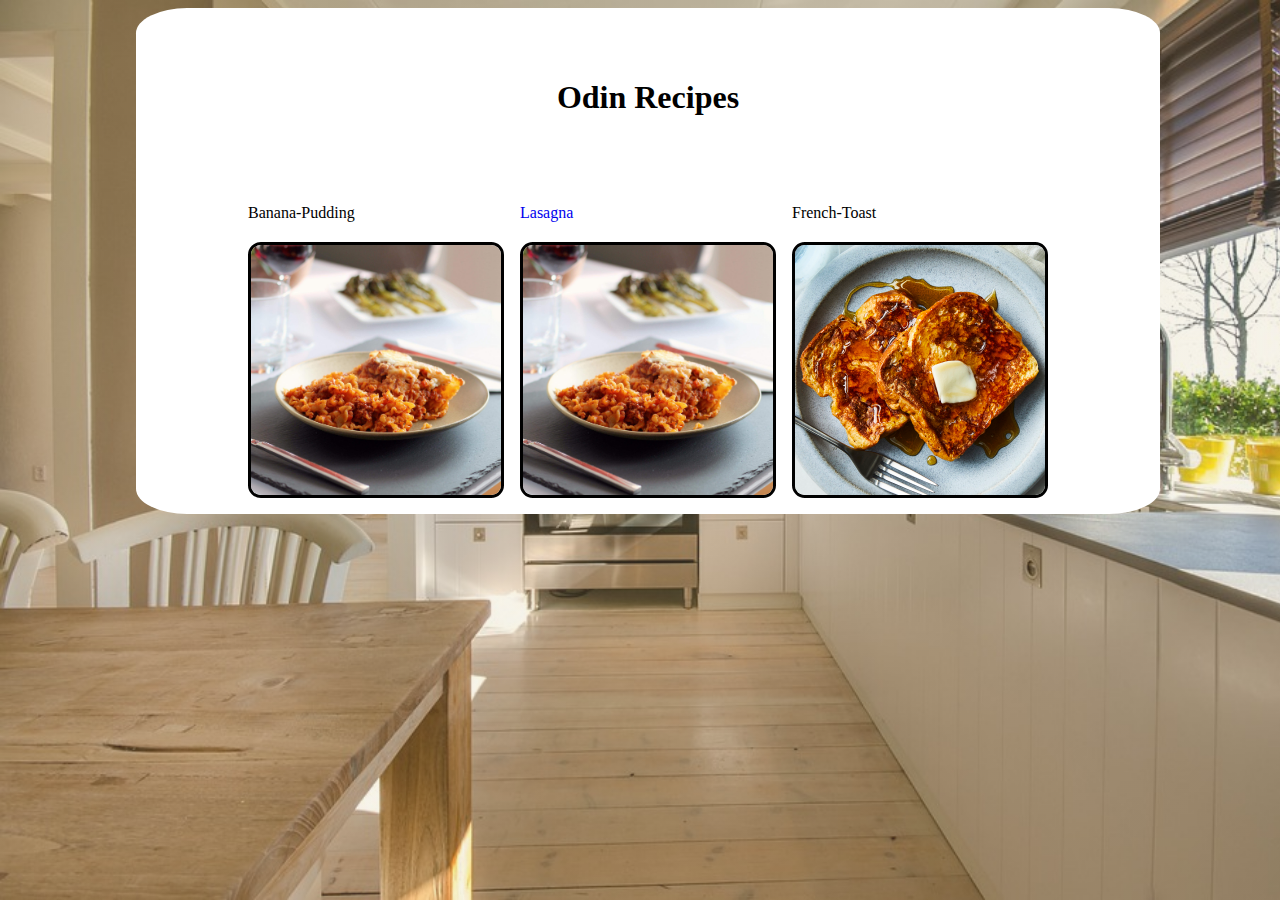
==== index.html @ d43ec6a4 "Just began building the main element of my first TOP projects, was a bit of a refresh" ====
<!DOCTYPE html>
<html lang="en">
<head>
    <meta charset="UTF-8">
    <meta http-equiv="X-UA-Compatible" content="IE=edge">
    <meta name="viewport" content="width=device-width, initial-scale=1.0">
    <title>Recipes</title>
	<link rel="stylesheet" href="styles.css" />
<body>
    <div class="body">
        <div class="title">
            <h1>Odin Recipes</h1> 
        </div>
        <div class="recipe-list">
            <ul>
                <li>
                    <a>Banana-Pudding</a>
                    <img src="img-file/image.jpeg">
                </li>
                <li>
                    <a href="lasagna.html">Lasagna</a>
                    <img src="img-file/image.jpeg">
                </li>
                <li>
                    <a>French-Toast</a>
                    <img src="img-file/image copie.jpeg">
                </li>
            </ul>
        </div>
    </div>
</body>
</html>

<!--
    https://www.allrecipes.com/recipe/22749/the-best-banana-pudding/

    https://www.allrecipes.com/recipe/19344/homemade-lasagna/

    https://www.allrecipes.com/recipe/7016/french-toast-i/

-->
---- styles.css ----
body{
    background: linear-gradient(rgba(217, 201, 149, 0.2), rgba(217, 201, 149, 0.2)), url(img-file/kitchen-2165756_960_720.jpeg);
    background-repeat: no-repeat;
    background-size: cover;
    background-attachment: fixed;
    height: 100%;
    width: 100%;
    display: flex;
}

.body{
    margin: auto;
    background-color: white;
    width: 80%;
    height: 100%;
    min-height: 500px;
    border-radius: 5%;
}


.title{
    padding: 50px; 
    height: 10%;
}

.recipe-list{
    display: flex;
    justify-content: center;
}

h1{
    display: flex;
    justify-content: center;
}

ul{
    list-style: none;
    display: flex;
    flex-direction: row;
    flex-wrap: wrap;
    gap: 16px;
    padding: 0 10px;
    justify-content: center;
}

img{
    width: 250px;
    height: 250px;
    border-radius: 5%;
    border: solid black 3px;
    margin-top: 20px;
}

li{
    display: flex;
    flex-direction: column;
}

a{
    text-decoration: none;
}
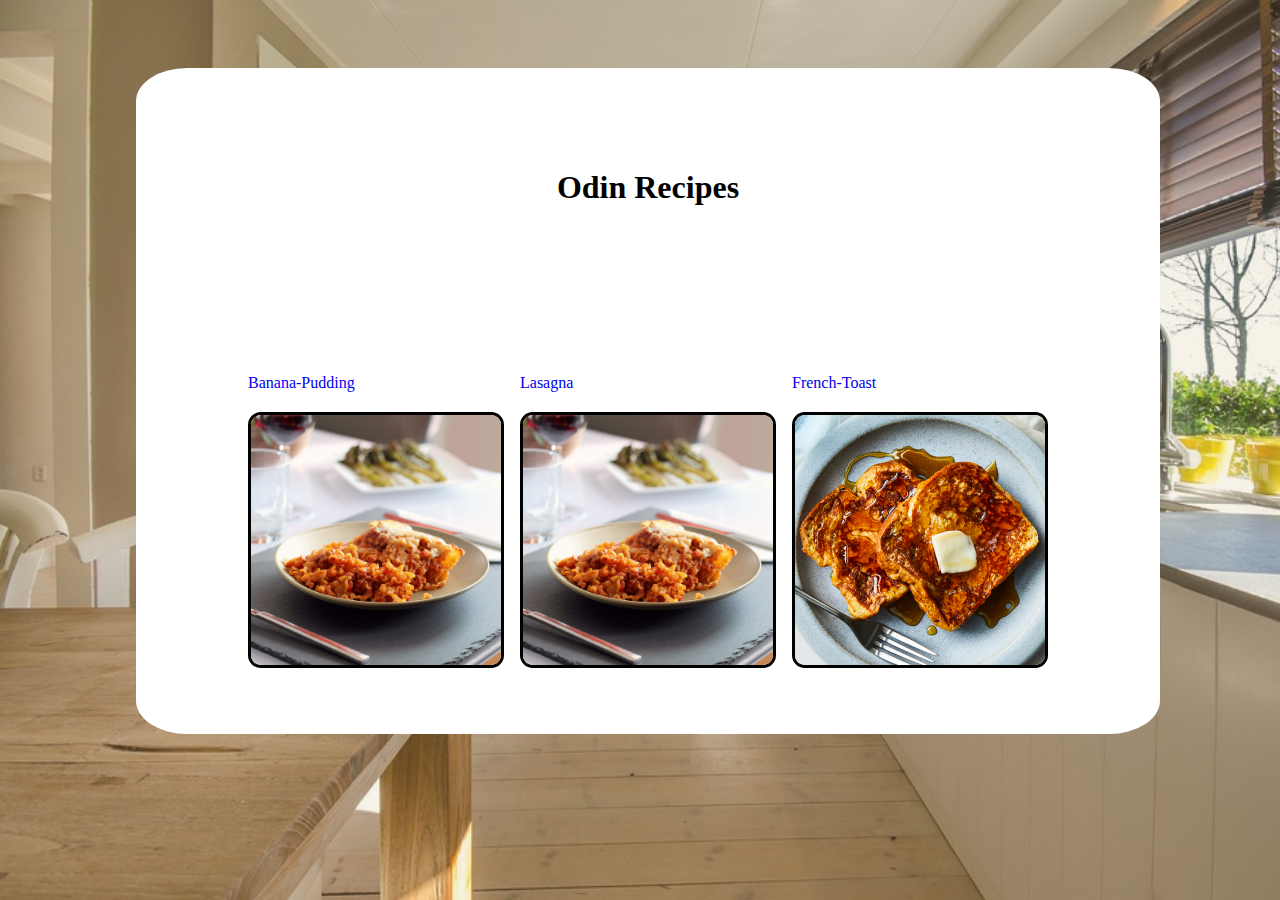
==== commit 9ae37ca5: "Just the creation of the other html files for the next pages and a few edits, im just starting to wo" ====
--- a/index.html
+++ b/index.html
@@ -6,6 +6,7 @@
     <meta name="viewport" content="width=device-width, initial-scale=1.0">
     <title>Recipes</title>
 	<link rel="stylesheet" href="styles.css" />
+</head>
 <body>
     <div class="body">
         <div class="title">
@@ -14,7 +15,7 @@
         <div class="recipe-list">
             <ul>
                 <li>
-                    <a>Banana-Pudding</a>
+                    <a href="Banana-pudding.html">Banana-Pudding</a>
                     <img src="img-file/image.jpeg">
                 </li>
                 <li>
@@ -22,7 +23,7 @@
                     <img src="img-file/image.jpeg">
                 </li>
                 <li>
-                    <a>French-Toast</a>
+                    <a href="French-Toast.html">French-Toast</a>
                     <img src="img-file/image copie.jpeg">
                 </li>
             </ul>
--- a/styles.css
+++ b/styles.css
@@ -15,11 +15,12 @@
     height: 100%;
     min-height: 500px;
     border-radius: 5%;
+    margin-top: 60px;
 }
 
 
 .title{
-    padding: 50px; 
+    padding: 80px 10px; 
     height: 10%;
 }
 
@@ -39,7 +40,7 @@
     flex-direction: row;
     flex-wrap: wrap;
     gap: 16px;
-    padding: 0 10px;
+    padding: 50px 10px;
     justify-content: center;
 }
 
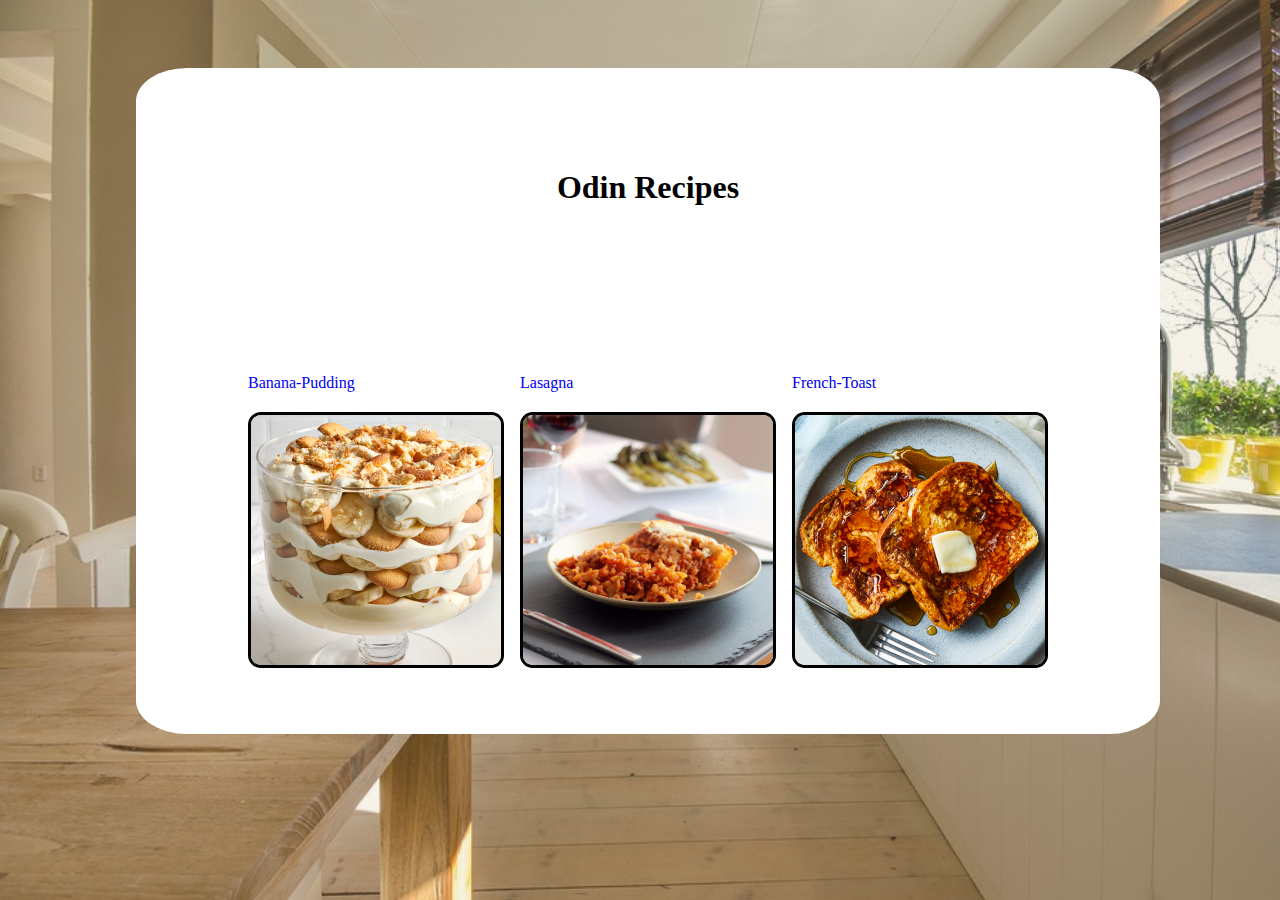
==== commit 4a8a1549: "small modifications" ====
--- a/index.html
+++ b/index.html
@@ -16,7 +16,7 @@
             <ul>
                 <li>
                     <a href="Banana-pudding.html">Banana-Pudding</a>
-                    <img src="img-file/image.jpeg">
+                    <img src="img-file/image copie 2.jpeg">
                 </li>
                 <li>
                     <a href="lasagna.html">Lasagna</a>
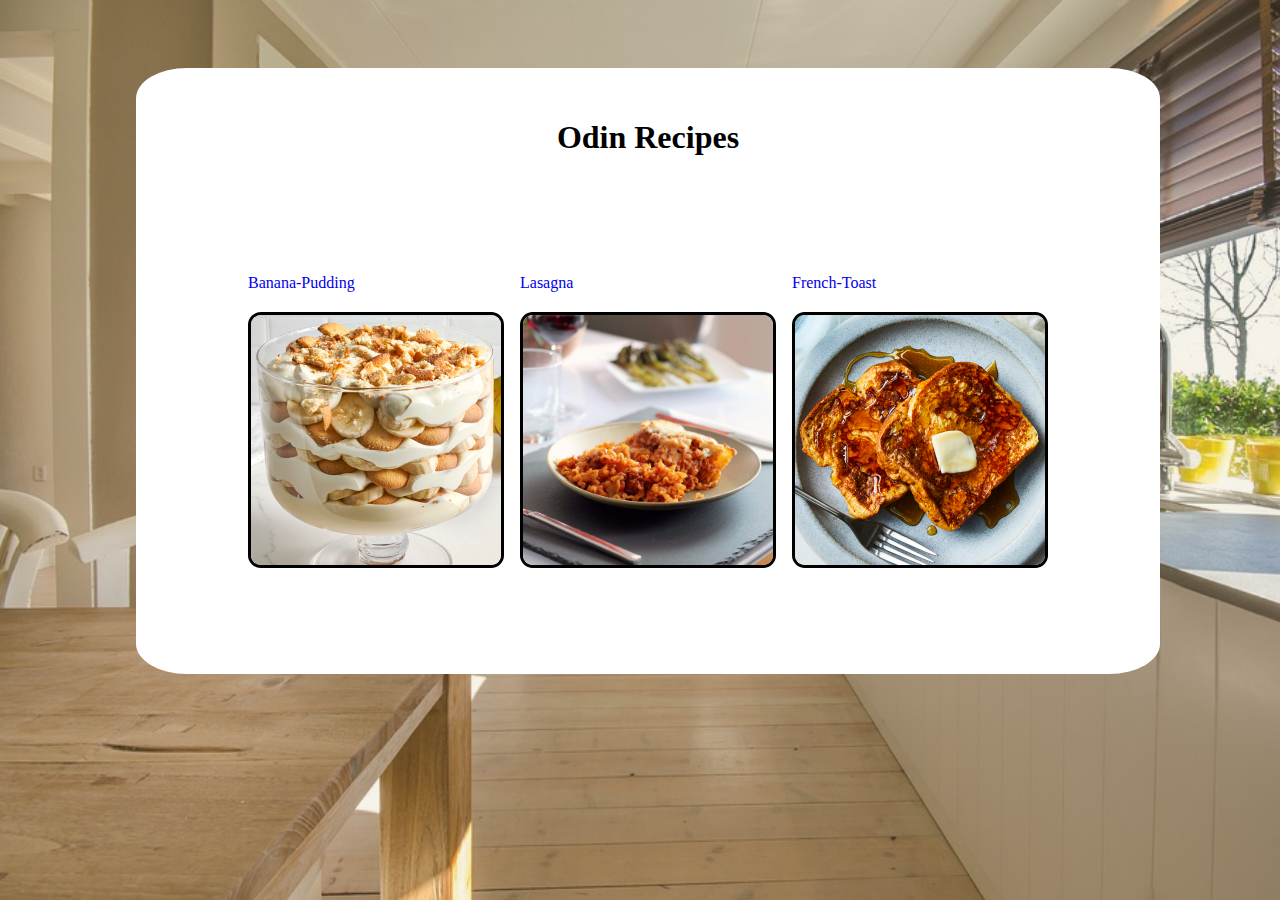
==== commit 8ddf8a22: "Test my git settings" ====
--- a/index.html
+++ b/index.html
@@ -6,6 +6,7 @@
     <meta name="viewport" content="width=device-width, initial-scale=1.0">
     <title>Recipes</title>
 	<link rel="stylesheet" href="styles.css" />
+    <link rel="stylesheet" href="https://cdnjs.cloudflare.com/ajax/libs/font-awesome/4.7.0/css/font-awesome.min.css">
 </head>
 <body>
     <div class="body">
--- a/styles.css
+++ b/styles.css
@@ -18,15 +18,29 @@
     margin-top: 60px;
 }
 
+.body1{
+    margin: auto;
+    background: url(img-file/image\ copie\ 2.jpeg);
+    background-repeat: no-repeat;
+    background-size: cover;
+    background-attachment: fixed;
+    width: 80%;
+    height: 100%;
+    min-height: 500px;
+    border-radius: 2%;
+    margin-top: 60px;
+}
+
 
 .title{
-    padding: 80px 10px; 
+    padding: 30px 10px; 
     height: 10%;
 }
 
 .recipe-list{
     display: flex;
     justify-content: center;
+    padding-bottom: 40px;
 }
 
 h1{
